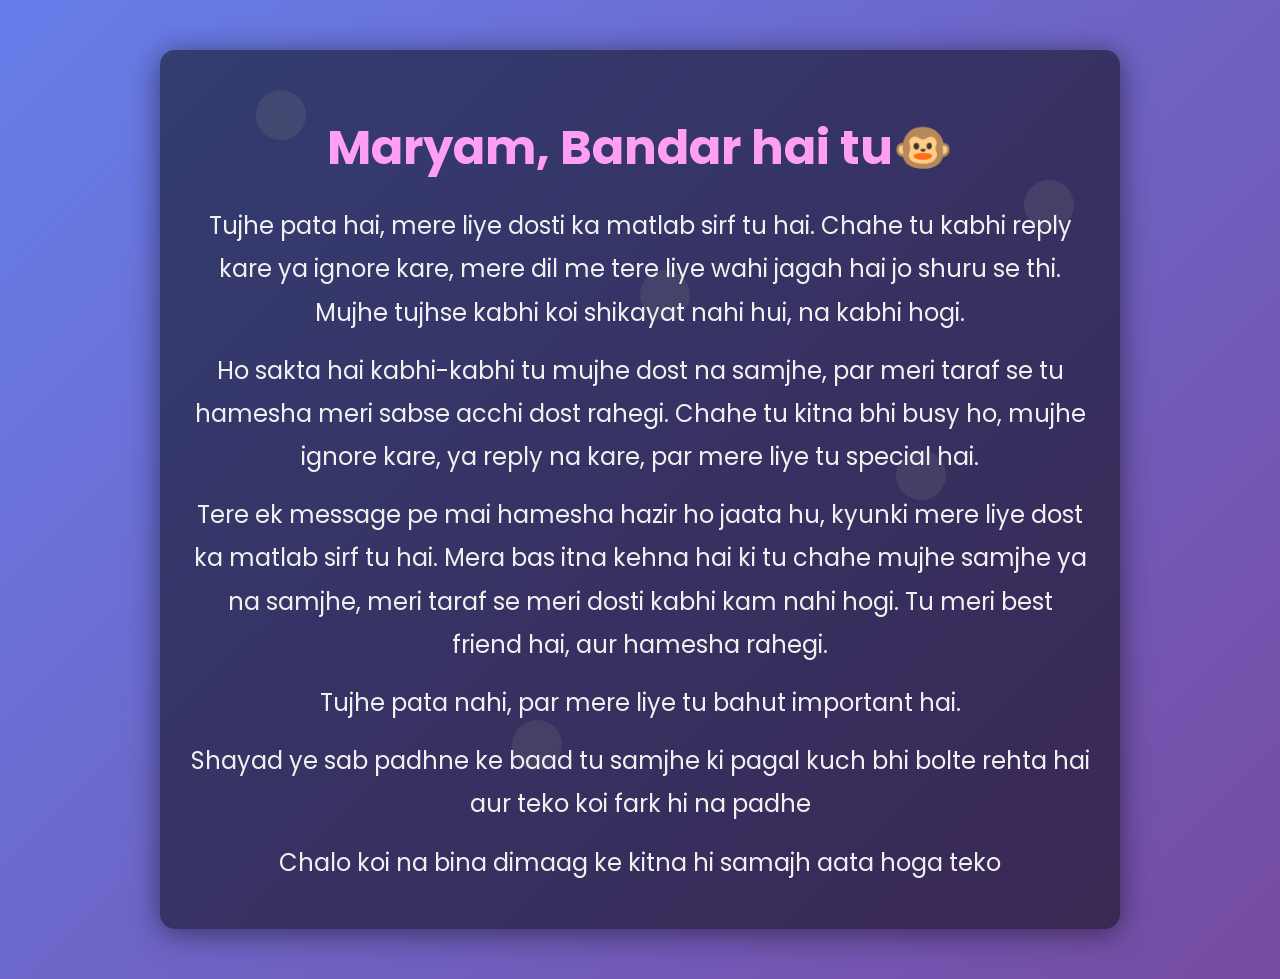
==== index.html @ 7d0fc7d7 "Update index.html" ====
<!DOCTYPE html>
<html lang="en">
<head>
    <meta charset="UTF-8">
    <meta name="viewport" content="width=device-width, initial-scale=1.0">
    <title>Maryam - Best Friend</title>
    <style>
        @import url('https://fonts.googleapis.com/css2?family=Poppins:wght@300;400;600&display=swap');

        body {
            font-family: 'Poppins', sans-serif;
            margin: 0;
            padding: 0;
            background: linear-gradient(135deg, #667eea, #764ba2);
            color: #fff;
        }

        .background {
            position: fixed;
            top: 0;
            left: 0;
            width: 100%;
            height: 100%;
            z-index: -1;
            overflow: hidden;
        }

        .background span {
            position: absolute;
            width: 50px;
            height: 50px;
            background: rgba(255, 255, 255, 0.2);
            border-radius: 50%;
            animation: float 6s infinite ease-in-out;
            animation-delay: calc(-1s * var(--i));
        }

        @keyframes float {
            0%, 100% {
                transform: translateY(0);
            }
            50% {
                transform: translateY(-20px);
            }
        }

        .container {
            max-width: 700px;
            width: 90%;
            background: rgba(0, 0, 0, 0.5);
            margin: 50px auto;
            padding: 30px;
            border-radius: 15px;
            box-shadow: 0 4px 30px rgba(0, 0, 0, 0.5);
            text-align: center;
        }

        h1 {
            font-size: 2rem;
            color: #ff9ff3;
            margin-bottom: 20px;
        }

        p {
            font-size: 1rem;
            line-height: 1.8;
            margin: 15px 0;
            color: #f1f1f1;
        }

        .highlight {
            color: #ff6b6b;
            font-weight: 600;
        }

        /* Responsive Styles */
        @media (min-width: 768px) {
            h1 {
                font-size: 2.5rem;
            }

            p {
                font-size: 1.2rem;
            }
        }

        @media (min-width: 1200px) {
            h1 {
                font-size: 3rem;
            }

            p {
                font-size: 1.5rem;
            }

            .container {
                max-width: 900px;
            }
        }
    </style>
</head>
<body>
    <div class="background">
        <span style="--i:1; top:10%; left:20%;"></span>
        <span style="--i:2; top:30%; left:50%;"></span>
        <span style="--i:3; top:50%; left:70%;"></span>
        <span style="--i:4; top:80%; left:40%;"></span>
        <span style="--i:5; top:20%; left:80%;"></span>
    </div>
    <div class="container">
        <h1>Maryam, Bandar hai tu🐵</h1>
        <p>Tujhe pata hai, mere liye dosti ka matlab sirf tu hai. Chahe tu kabhi reply kare ya ignore kare, mere dil me tere liye wahi jagah hai jo shuru se thi. Mujhe tujhse kabhi koi shikayat nahi hui, na kabhi hogi.</p>
        <p>Ho sakta hai kabhi-kabhi tu mujhe dost na samjhe, par meri taraf se tu hamesha meri sabse acchi dost rahegi. Chahe tu kitna bhi busy ho, mujhe ignore kare, ya reply na kare, par mere liye tu special hai.</p>
        <p>Tere ek message pe mai hamesha hazir ho jaata hu, kyunki mere liye dost ka matlab sirf tu hai. Mera bas itna kehna hai ki tu chahe mujhe samjhe ya na samjhe, meri taraf se meri dosti kabhi kam nahi hogi. Tu meri best friend hai, aur hamesha rahegi.</p>
        <p>Tujhe pata nahi, par mere liye tu bahut important hai.</p>
        <p>Shayad ye sab padhne ke baad tu samjhe ki pagal kuch bhi bolte rehta hai aur teko koi fark hi na padhe</p>
        <p>Chalo koi na bina dimaag ke kitna hi samajh aata hoga teko</p>
    </div>
</body>
</html>
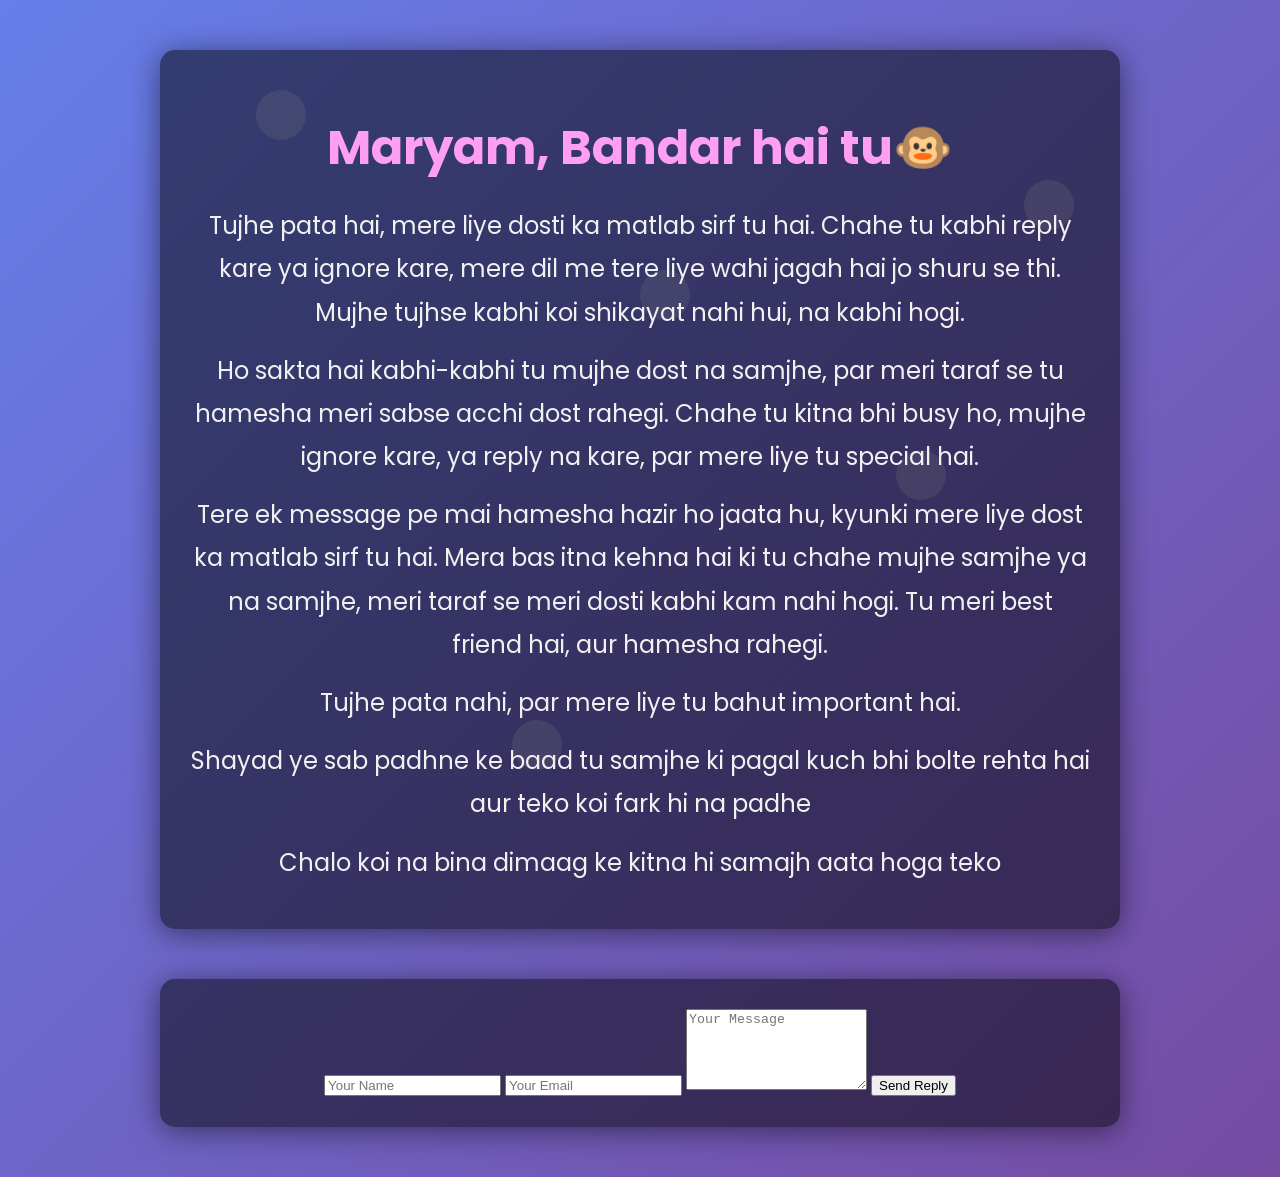
==== commit d88ec855: "Update index.html" ====
--- a/index.html
+++ b/index.html
@@ -116,5 +116,14 @@
         <p>Shayad ye sab padhne ke baad tu samjhe ki pagal kuch bhi bolte rehta hai aur teko koi fark hi na padhe</p>
         <p>Chalo koi na bina dimaag ke kitna hi samajh aata hoga teko</p>
     </div>
+    <div class="background"></div>
+    <div class="container">
+        <form action="send_email.php" method="POST">
+            <input type="text" name="name" placeholder="Your Name" required>
+            <input type="email" name="email" placeholder="Your Email" required>
+            <textarea name="message" rows="5" placeholder="Your Message" required></textarea>
+            <button type="submit">Send Reply</button>
+        </form>
+    </div>
 </body>
 </html>
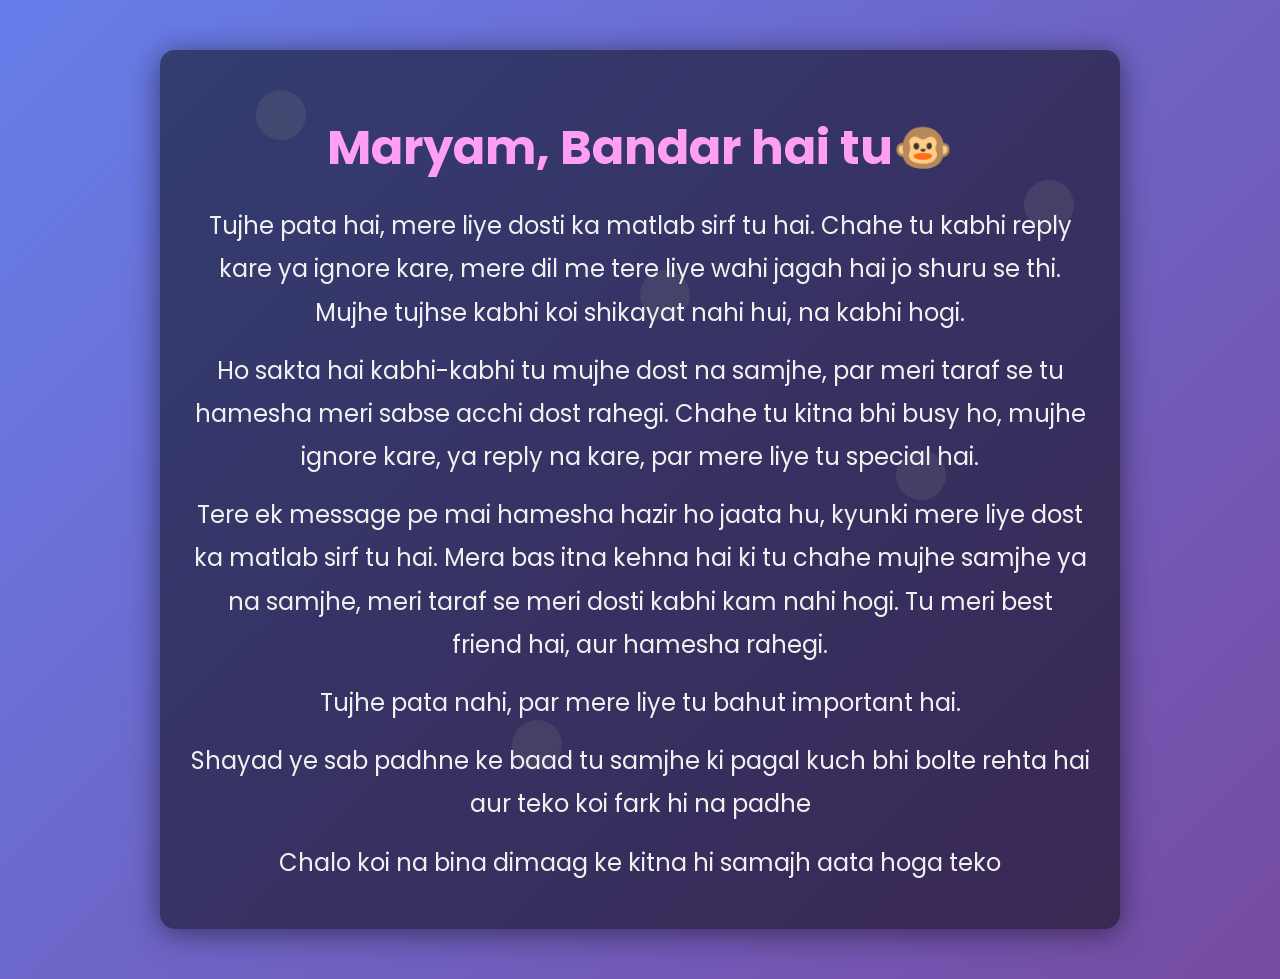
==== commit 04c7adf4: "Update index.html" ====
--- a/index.html
+++ b/index.html
@@ -116,14 +116,5 @@
         <p>Shayad ye sab padhne ke baad tu samjhe ki pagal kuch bhi bolte rehta hai aur teko koi fark hi na padhe</p>
         <p>Chalo koi na bina dimaag ke kitna hi samajh aata hoga teko</p>
     </div>
-    <div class="background"></div>
-    <div class="container">
-        <form action="send_email.php" method="POST">
-            <input type="text" name="name" placeholder="Your Name" required>
-            <input type="email" name="email" placeholder="Your Email" required>
-            <textarea name="message" rows="5" placeholder="Your Message" required></textarea>
-            <button type="submit">Send Reply</button>
-        </form>
-    </div>
 </body>
 </html>
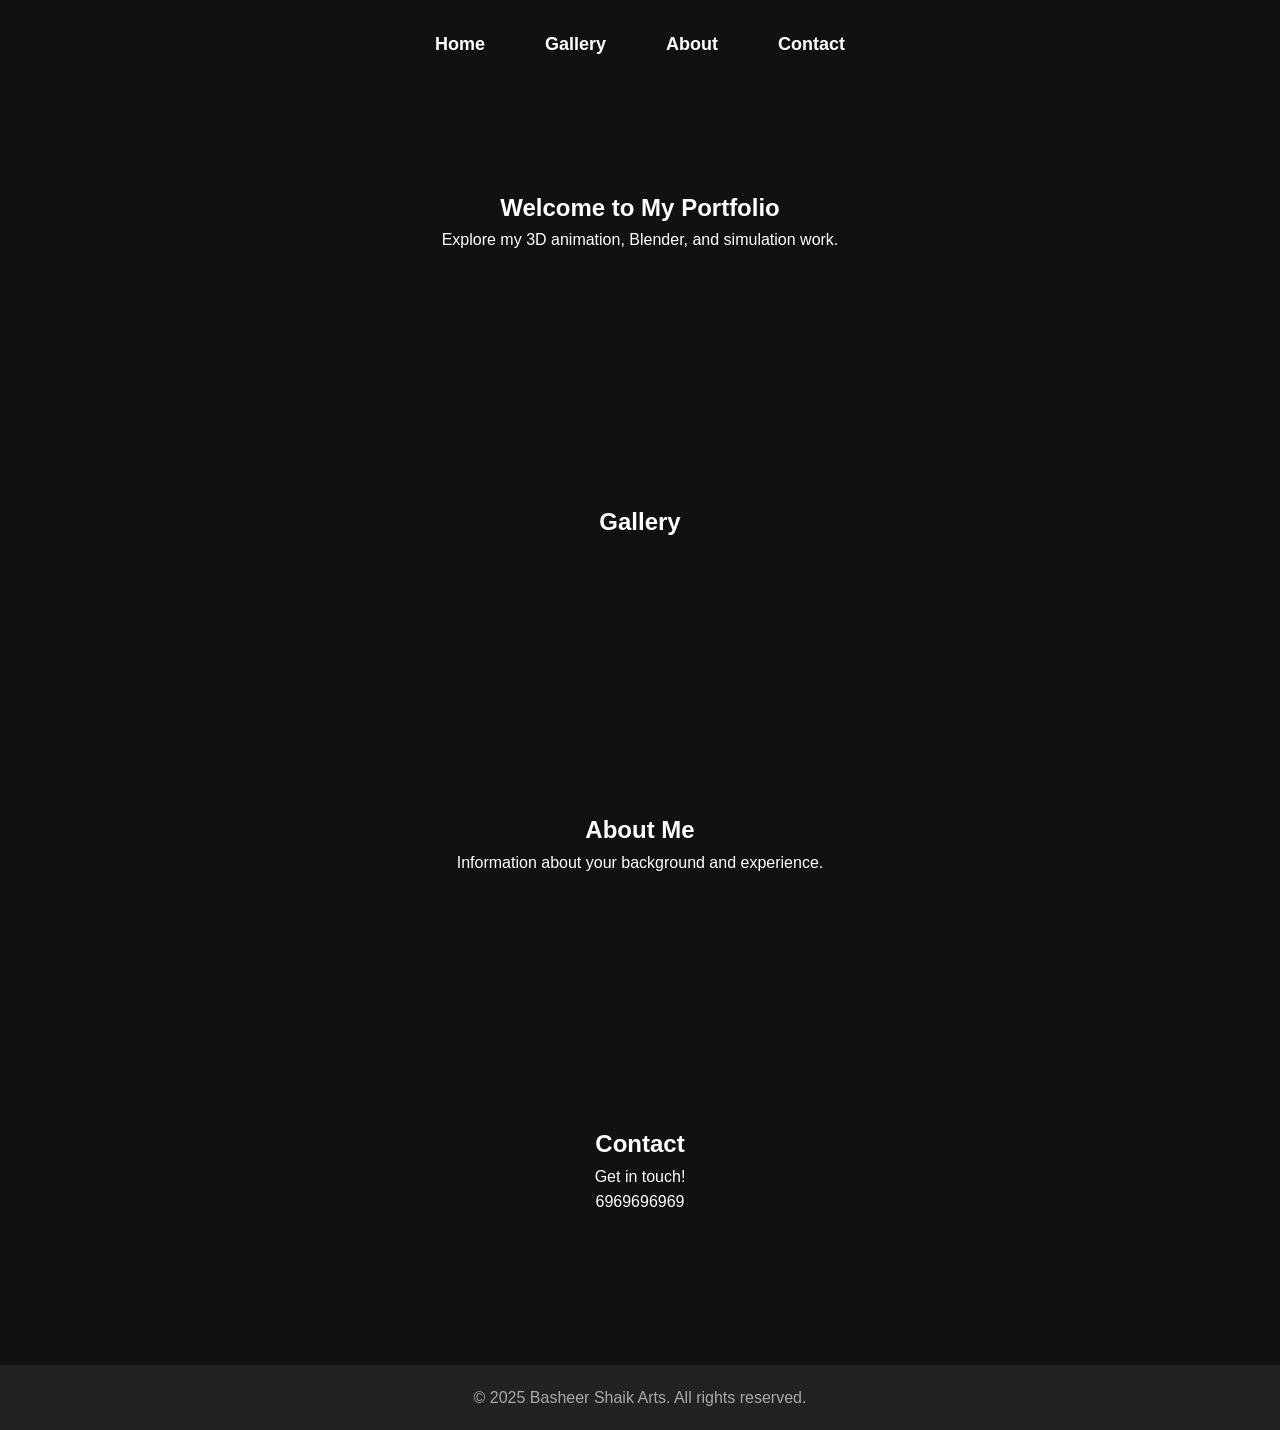
==== commit ed522e42: "Add files via upload" ====
--- a/index.html
+++ b/index.html
@@ -3,118 +3,50 @@
 <head>
     <meta charset="UTF-8">
     <meta name="viewport" content="width=device-width, initial-scale=1.0">
-    <title>Maryam - Best Friend</title>
-    <style>
-        @import url('https://fonts.googleapis.com/css2?family=Poppins:wght@300;400;600&display=swap');
+    <title>Your Portfolio</title>
+    <link rel="stylesheet" href="style.css">
+    <script src="https://cdnjs.cloudflare.com/ajax/libs/gsap/3.10.2/gsap.min.js"></script>
 
-        body {
-            font-family: 'Poppins', sans-serif;
-            margin: 0;
-            padding: 0;
-            background: linear-gradient(135deg, #667eea, #764ba2);
-            color: #fff;
-        }
-
-        .background {
-            position: fixed;
-            top: 0;
-            left: 0;
-            width: 100%;
-            height: 100%;
-            z-index: -1;
-            overflow: hidden;
-        }
-
-        .background span {
-            position: absolute;
-            width: 50px;
-            height: 50px;
-            background: rgba(255, 255, 255, 0.2);
-            border-radius: 50%;
-            animation: float 6s infinite ease-in-out;
-            animation-delay: calc(-1s * var(--i));
-        }
-
-        @keyframes float {
-            0%, 100% {
-                transform: translateY(0);
-            }
-            50% {
-                transform: translateY(-20px);
-            }
-        }
-
-        .container {
-            max-width: 700px;
-            width: 90%;
-            background: rgba(0, 0, 0, 0.5);
-            margin: 50px auto;
-            padding: 30px;
-            border-radius: 15px;
-            box-shadow: 0 4px 30px rgba(0, 0, 0, 0.5);
-            text-align: center;
-        }
-
-        h1 {
-            font-size: 2rem;
-            color: #ff9ff3;
-            margin-bottom: 20px;
-        }
-
-        p {
-            font-size: 1rem;
-            line-height: 1.8;
-            margin: 15px 0;
-            color: #f1f1f1;
-        }
-
-        .highlight {
-            color: #ff6b6b;
-            font-weight: 600;
-        }
-
-        /* Responsive Styles */
-        @media (min-width: 768px) {
-            h1 {
-                font-size: 2.5rem;
-            }
-
-            p {
-                font-size: 1.2rem;
-            }
-        }
-
-        @media (min-width: 1200px) {
-            h1 {
-                font-size: 3rem;
-            }
-
-            p {
-                font-size: 1.5rem;
-            }
-
-            .container {
-                max-width: 900px;
-            }
-        }
-    </style>
 </head>
 <body>
-    <div class="background">
-        <span style="--i:1; top:10%; left:20%;"></span>
-        <span style="--i:2; top:30%; left:50%;"></span>
-        <span style="--i:3; top:50%; left:70%;"></span>
-        <span style="--i:4; top:80%; left:40%;"></span>
-        <span style="--i:5; top:20%; left:80%;"></span>
-    </div>
-    <div class="container">
-        <h1>Maryam, Bandar hai tu🐵</h1>
-        <p>Tujhe pata hai, mere liye dosti ka matlab sirf tu hai. Chahe tu kabhi reply kare ya ignore kare, mere dil me tere liye wahi jagah hai jo shuru se thi. Mujhe tujhse kabhi koi shikayat nahi hui, na kabhi hogi.</p>
-        <p>Ho sakta hai kabhi-kabhi tu mujhe dost na samjhe, par meri taraf se tu hamesha meri sabse acchi dost rahegi. Chahe tu kitna bhi busy ho, mujhe ignore kare, ya reply na kare, par mere liye tu special hai.</p>
-        <p>Tere ek message pe mai hamesha hazir ho jaata hu, kyunki mere liye dost ka matlab sirf tu hai. Mera bas itna kehna hai ki tu chahe mujhe samjhe ya na samjhe, meri taraf se meri dosti kabhi kam nahi hogi. Tu meri best friend hai, aur hamesha rahegi.</p>
-        <p>Tujhe pata nahi, par mere liye tu bahut important hai.</p>
-        <p>Shayad ye sab padhne ke baad tu samjhe ki pagal kuch bhi bolte rehta hai aur teko koi fark hi na padhe</p>
-        <p>Chalo koi na bina dimaag ke kitna hi samajh aata hoga teko</p>
-    </div>
+    <header>
+        <nav>
+            <ul>
+                <li><a href="#home">Home</a></li>
+                <li><a href="#gallery">Gallery</a></li>
+                <li><a href="#about">About</a></li>
+                <li><a href="#contact">Contact</a></li>
+            </ul>
+        </nav>
+    </header>
+
+    <section id="home" class="section home">
+        <h1>Welcome to My Portfolio</h1>
+        <p>Explore my 3D animation, Blender, and simulation work.</p>
+    </section>
+
+    <section id="gallery" class="section gallery">
+        <h2>Gallery</h2>
+        <div class="gallery-grid">
+            <!-- Your images or animations go here -->
+        </div>
+    </section>
+
+    <section id="about" class="section about">
+        <h2>About Me</h2>
+        <p>Information about your background and experience.</p>
+    </section>
+
+    <section id="contact" class="section contact">
+        <h2>Contact</h2>
+        <p>Get in touch!</p>
+        <link rel="stylesheet" href="www.google.com"><p>6969696969</p>
+    </section>
+
+    <footer>
+        <p>© 2025 Basheer Shaik Arts. All rights reserved.</p>
+    </footer>
+
+    <script src="script.js"></script>
 </body>
-</html>
+</html>
--- a/style.css
+++ b/style.css
@@ -0,0 +1,174 @@
+/* General Reset */
+* {
+  margin: 0;
+  padding: 0;
+  box-sizing: border-box;
+}
+
+/* Body and Font */
+body {
+  font-family: 'Arial', sans-serif;
+  background-image: url('assets/arman.jpg');
+  background-color: #111;
+  color: white;
+  line-height: 1.6;
+  overflow-x: hidden;
+}
+
+/* Smooth Scroll for Full Page */
+html {
+  scroll-behavior: smooth;
+}
+
+/* Navigation */
+nav ul {
+  display: flex;
+  justify-content: center;
+  list-style-type: none;
+  margin: 20px 0;
+  opacity: 0;
+  animation: fadeInNav 1s ease forwards;
+}
+
+nav ul li {
+  margin: 0 20px;
+}
+
+nav ul li a {
+  text-decoration: none;
+  color: white;
+  font-size: 18px;
+  font-weight: bold;
+  padding: 10px;
+  position: relative;
+  display: inline-block;
+  transition: color 0.4s ease, transform 0.3s ease;
+}
+
+nav ul li a:hover {
+  color: #f39c12; /* Highlight color */
+  transform: translateY(-5px);
+}
+
+nav ul li a::after {
+  content: '';
+  position: absolute;
+  left: 50%;
+  bottom: 0;
+  width: 0;
+  height: 2px;
+  background-color: #f39c12;
+  transition: width 0.3s ease, left 0.3s ease;
+}
+
+nav ul li a:hover::after {
+  width: 100%;
+  left: 0;
+}
+
+/* Fade-in effect for sections */
+@keyframes fadeIn {
+  from {
+      opacity: 0;
+      transform: translateY(30px);
+  }
+  to {
+      opacity: 1;
+      transform: translateY(0);
+  }
+}
+
+/* Sections */
+.section {
+  padding: 100px 20px;
+  text-align: center;
+  opacity: 0;
+  animation: fadeIn 1.5s ease-out forwards;
+  margin-bottom: 50px;
+}
+
+/* Parallax Effect for Home Section */
+.home {
+  background-color: #00000000;
+  background-image: url('https://yourimageurl.com'); /* Add your image here */
+  background-position: center;
+  background-attachment: fixed;
+  background-size: cover;
+}
+
+.gallery {
+  background-color: #44444400;
+}
+
+.about {
+  background-color: #55555500;
+}
+
+.contact {
+  background-color: #66666600;
+  
+
+}
+
+/* Gallery Grid with Hover Effects */
+.gallery-grid {
+  display: grid;
+  grid-template-columns: repeat(auto-fill, minmax(300px, 1fr));
+  gap: 20px;
+  margin-top: 20px;
+}
+
+.gallery-grid img {
+  width: 100%;
+  height: auto;
+  border-radius: 15px;
+  transition: transform 0.5s ease, box-shadow 0.3s ease;
+}
+
+.gallery-grid img:hover {
+  transform: scale(1.05);
+  box-shadow: 0 8px 20px rgba(0, 0, 0, 0.4);
+}
+
+/* Contact Section with smooth transition */
+.contact {
+  animation: fadeIn 1.5s ease-out 0.5s forwards;
+}
+
+/* Footer */
+footer {
+  background-color: #222;
+  padding: 20px;
+  text-align: center;
+  color: #aaa;
+}
+
+/* Fade-in effect for navigation */
+@keyframes fadeInNav {
+  from {
+      opacity: 0;
+  }
+  to {
+      opacity: 1;
+  }
+}
+
+/* Giggle Animation */
+@keyframes giggle {
+  0% { transform: rotate(0deg); }
+  25% { transform: rotate(5deg); }
+  50% { transform: rotate(-5deg); }
+  75% { transform: rotate(3deg); }
+  100% { transform: rotate(0deg); }
+}
+
+/* Apply to All Headers */
+h1, h2, h3, h4, h5, h6 {
+  display: inline-block; /* Necessary for the effect */
+  cursor: pointer; /* Show a pointer on hover */
+  transition: transform 0.2s ease; /* Smooth transition back to default state */
+}
+
+h1:hover, h2:hover, h3:hover, h4:hover, h5:hover, h6:hover {
+  animation: giggle 1s ease-in-out;
+}
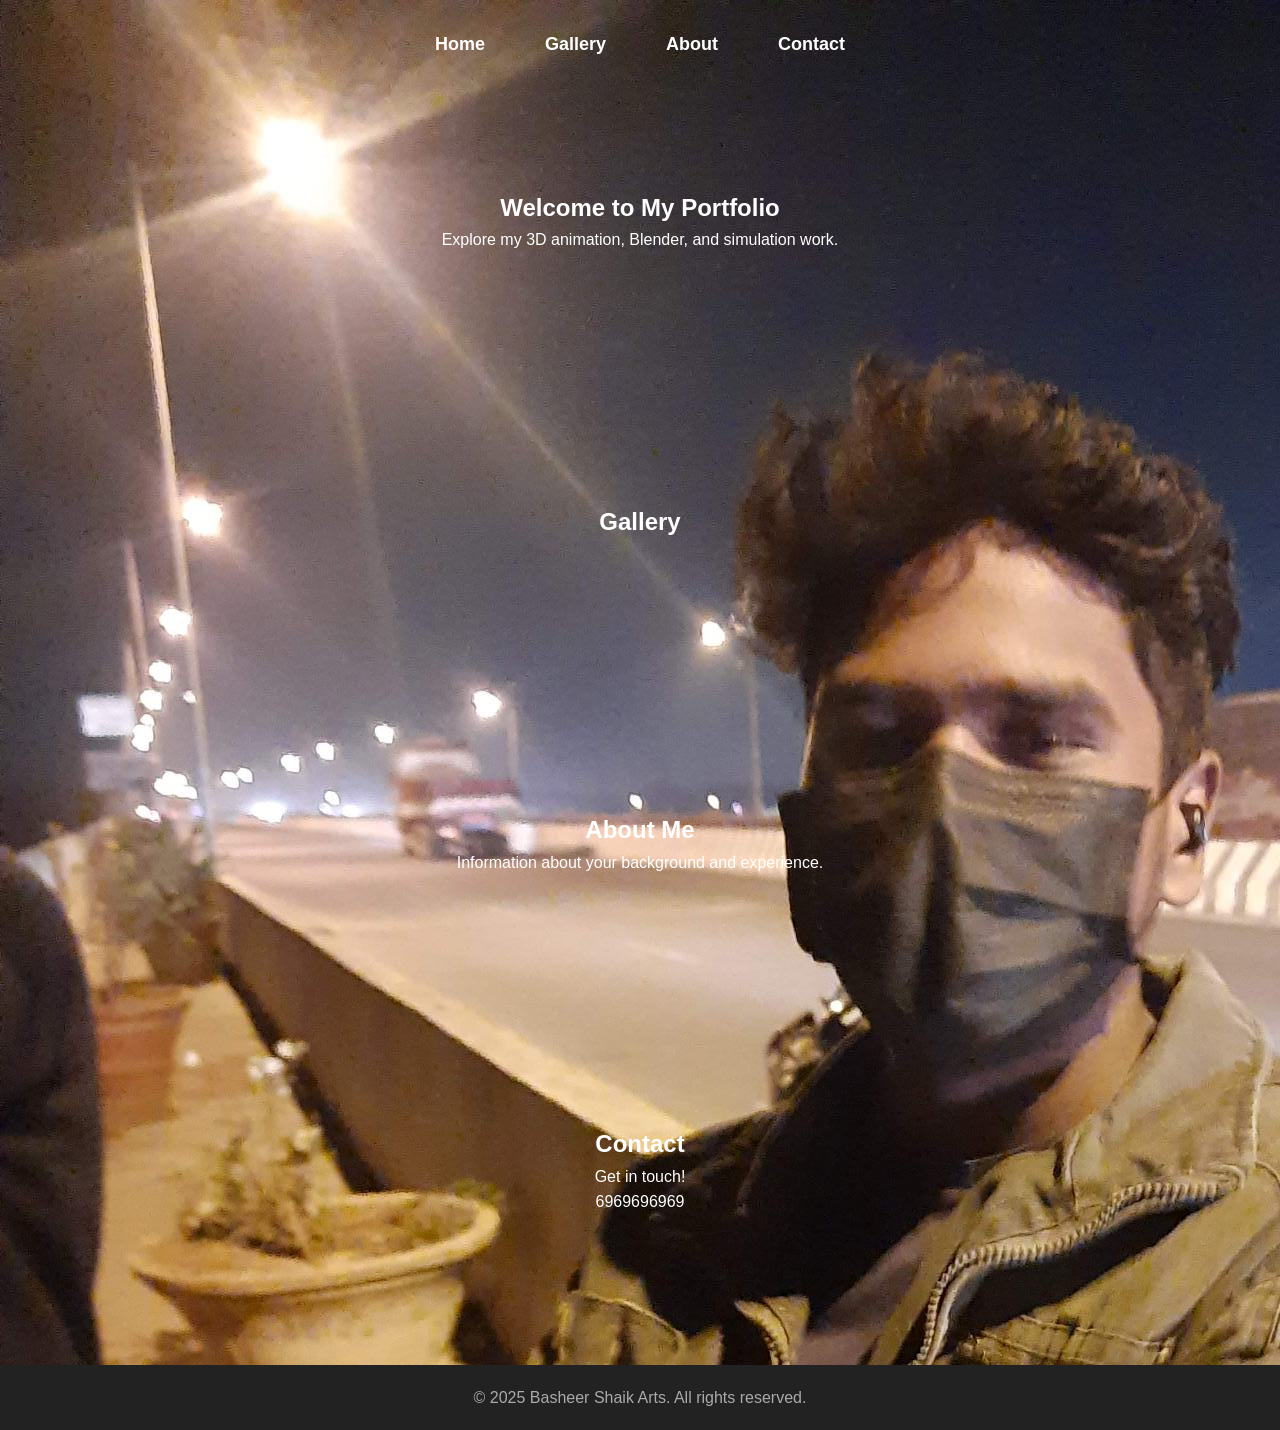
==== commit 03be11ce: "Update index.html" ====
--- a/index.html
+++ b/index.html
@@ -3,7 +3,7 @@
 <head>
     <meta charset="UTF-8">
     <meta name="viewport" content="width=device-width, initial-scale=1.0">
-    <title>Your Portfolio</title>
+    <title>Sugar-Daddy-Arts</title>
     <link rel="stylesheet" href="style.css">
     <script src="https://cdnjs.cloudflare.com/ajax/libs/gsap/3.10.2/gsap.min.js"></script>
 
@@ -49,4 +49,4 @@
 
     <script src="script.js"></script>
 </body>
-</html>+</html>
--- a/style.css
+++ b/style.css
@@ -8,7 +8,7 @@
 /* Body and Font */
 body {
   font-family: 'Arial', sans-serif;
-  background-image: url('assets/arman.jpg');
+  background-image: url('arman.jpg');
   background-color: #111;
   color: white;
   line-height: 1.6;
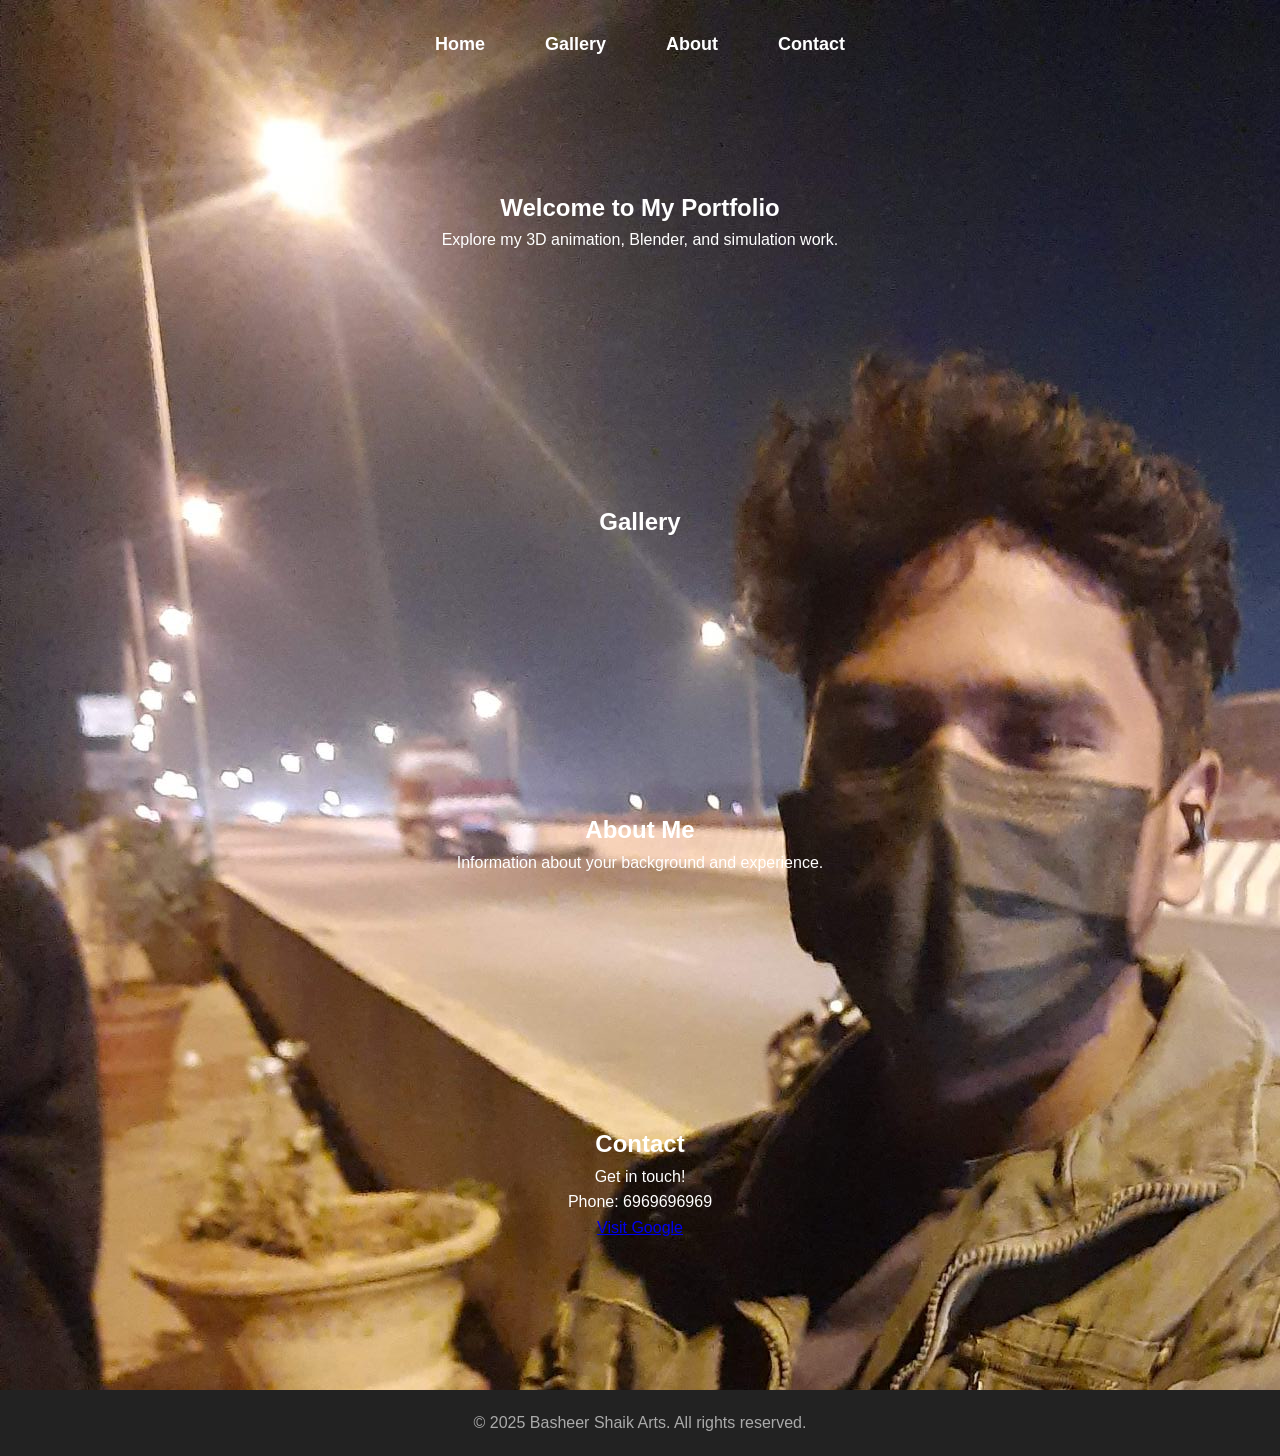
==== commit 3cee8be6: "Update index.html" ====
--- a/index.html
+++ b/index.html
@@ -4,9 +4,9 @@
     <meta charset="UTF-8">
     <meta name="viewport" content="width=device-width, initial-scale=1.0">
     <title>Sugar-Daddy-Arts</title>
+    <link rel="icon" href="basheer.png" type="image/x-icon">
     <link rel="stylesheet" href="style.css">
     <script src="https://cdnjs.cloudflare.com/ajax/libs/gsap/3.10.2/gsap.min.js"></script>
-
 </head>
 <body>
     <header>
@@ -40,7 +40,12 @@
     <section id="contact" class="section contact">
         <h2>Contact</h2>
         <p>Get in touch!</p>
-        <link rel="stylesheet" href="www.google.com"><p>6969696969</p>
+        <p>Phone: 6969696969</p>
+        <p>
+            <a href="https://www.google.com" target="_blank" rel="noopener noreferrer">
+                Visit Google
+            </a>
+        </p>
     </section>
 
     <footer>
